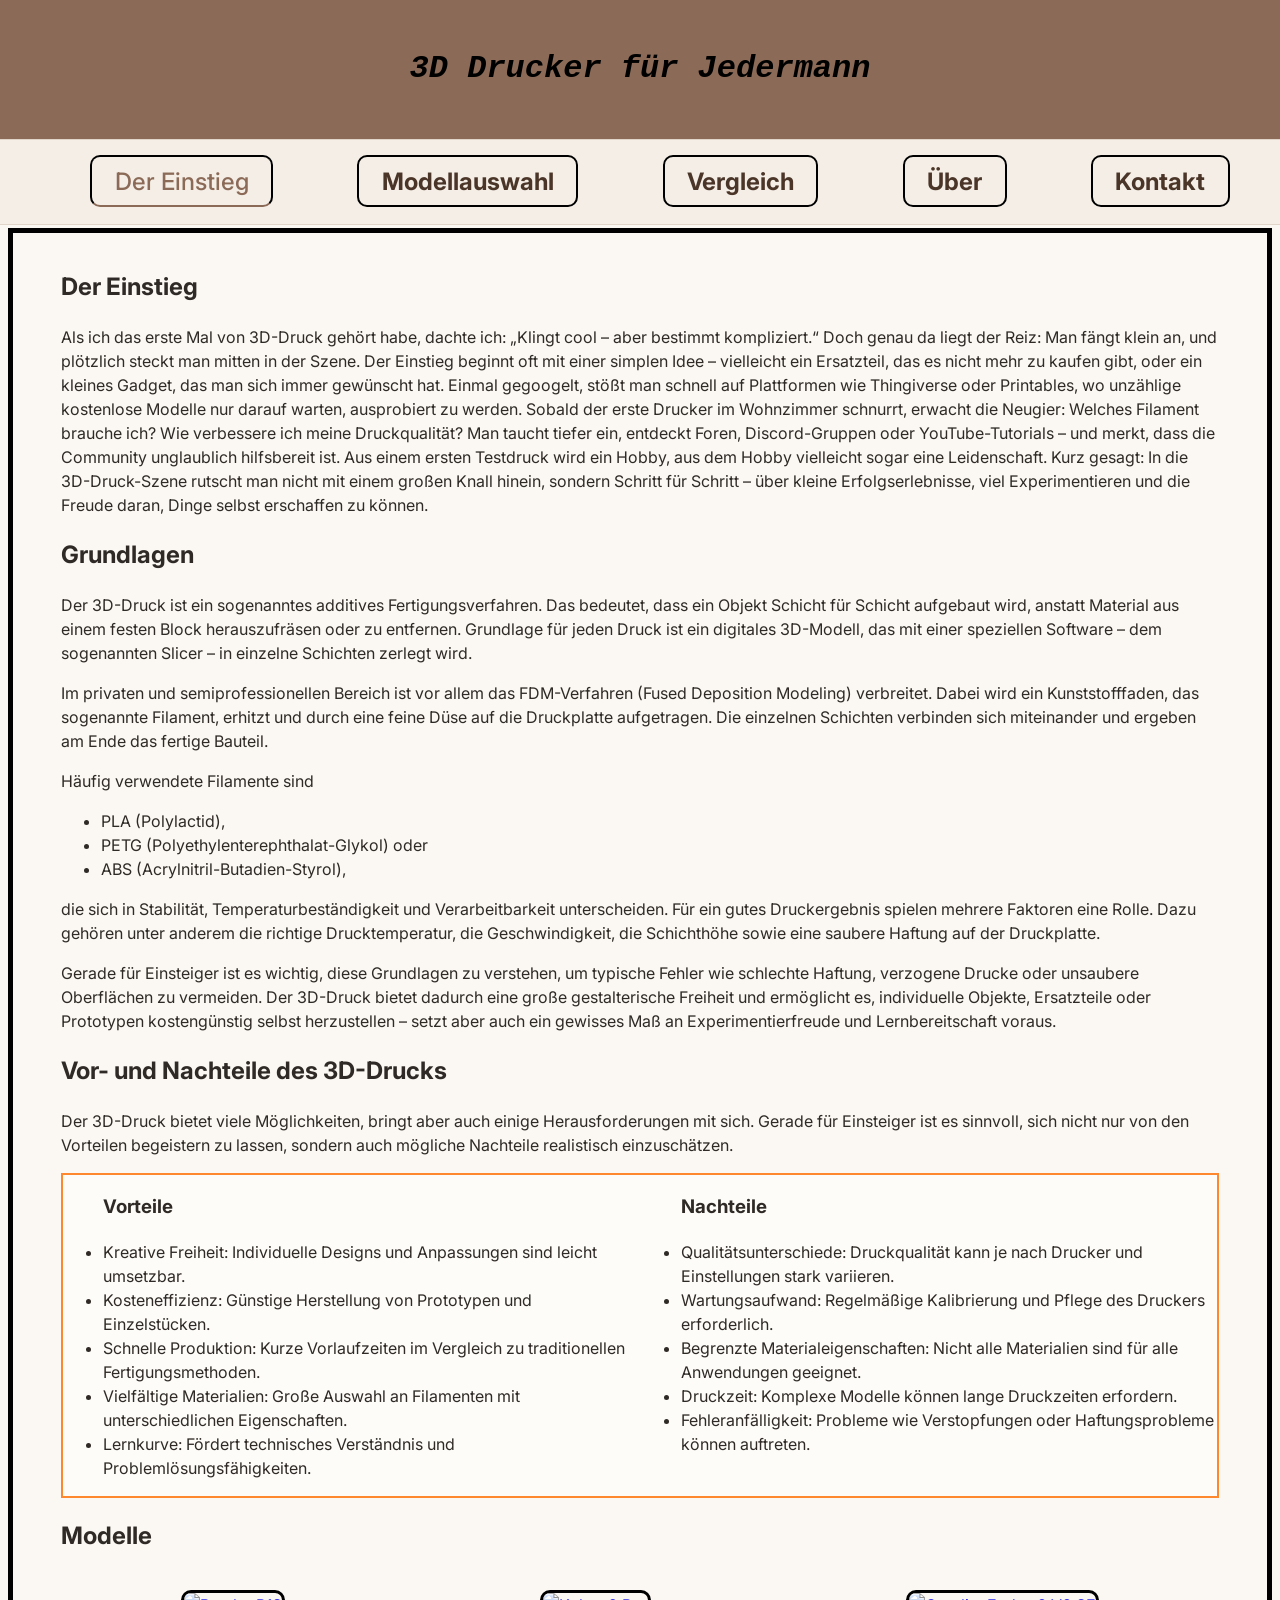
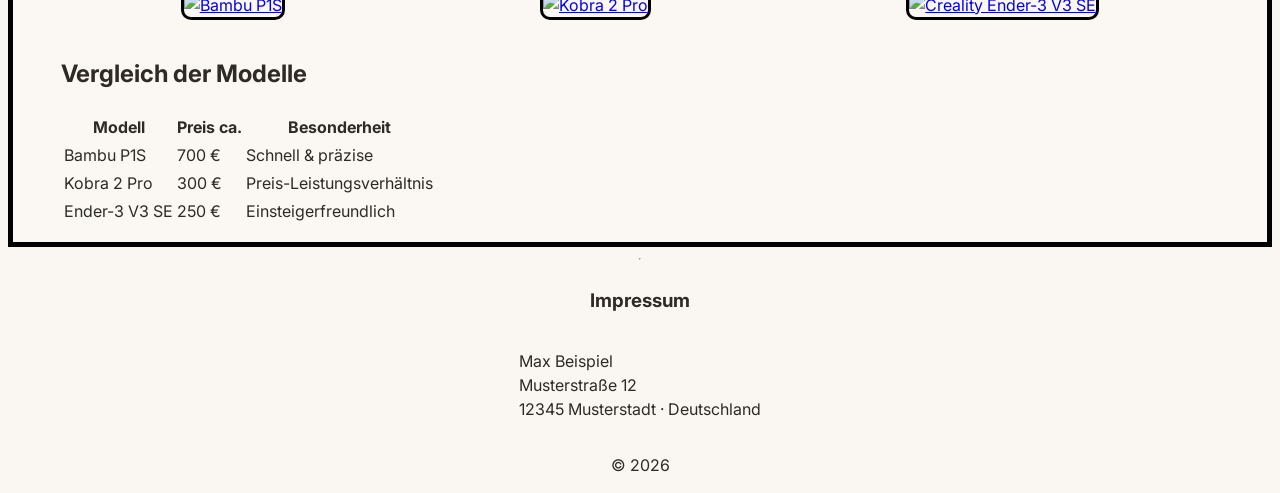
==== Neufeld Website/index.html @ c181df42 "19.03. Aufgaben" ====
<!DOCTYPE html>
<html lang="de">
<head>
    <meta charset="UTF-8">
    <meta name="viewport" content="width=device-width, initial-scale=1.0">
    <link rel="stylesheet"
          href="css/style.css">
    <link rel="preconnect" href="https://fonts.googleapis.com">
    <link rel="preconnect" href="https://fonts.gstatic.com" crossorigin>
    <link href="https://fonts.googleapis.com/css2?family=Inter:wght@400;600;700&display=swap" rel="stylesheet">
    <title>Tab TITLE</title>
</head>
<body>
    <header>
        <h1>3D Drucker für Jedermann</h1>
    </header>
    <nav class="navbar">
        <ul>    
            <li><a href="index.html#intro" class="active">Der Einstieg</a></li>
            <li><a href="index.html#model">Modellauswahl</a></li>
            <li><a href="index.html#compare">Vergleich</a></li>
            <li><a href="About.html">Über</a></li>
            <li><a href="index.html#contact">Kontakt</a></li>
        </ul>
    </nav>
    <main>
        <section id="intro">
            <h2>Der Einstieg</h2>
            <p>
                Als ich das erste Mal von 3D-Druck gehört habe, dachte ich:
                „Klingt cool – aber bestimmt kompliziert.“ Doch genau da liegt 
                der Reiz: Man fängt klein an, und plötzlich steckt man mitten 
                in der Szene. Der Einstieg beginnt oft mit einer simplen Idee – 
                vielleicht ein Ersatzteil, das es nicht mehr zu kaufen gibt, oder 
                ein kleines Gadget, das man sich immer gewünscht hat. Einmal 
                gegoogelt, stößt man schnell auf Plattformen wie Thingiverse oder 
                Printables, wo unzählige kostenlose Modelle nur darauf warten, 
                ausprobiert zu werden.
               Sobald der erste Drucker im Wohnzimmer schnurrt, erwacht die Neugier: Welches Filament brauche ich? Wie verbessere ich meine Druckqualität? Man taucht tiefer ein, entdeckt Foren, Discord-Gruppen oder YouTube-Tutorials – und merkt, dass die Community unglaublich hilfsbereit ist. Aus einem ersten Testdruck wird ein Hobby, aus dem Hobby vielleicht sogar eine Leidenschaft.
               Kurz gesagt: In die 3D-Druck-Szene rutscht man nicht mit einem großen Knall hinein, sondern Schritt für Schritt – über kleine Erfolgserlebnisse, viel Experimentieren und die Freude daran, Dinge selbst erschaffen zu können.
            </p>
        </section>
        <section id="basics">
            <h2>Grundlagen</h2>
            <p>
                Der 3D-Druck ist ein sogenanntes additives Fertigungsverfahren. Das bedeutet, dass ein Objekt Schicht für Schicht aufgebaut wird, anstatt Material aus einem festen Block herauszufräsen oder zu entfernen. Grundlage für jeden Druck ist ein digitales 3D-Modell, das mit einer speziellen Software – dem sogenannten Slicer – in einzelne Schichten zerlegt wird.
            </p>
            <p> 
                Im privaten und semiprofessionellen Bereich ist vor allem das FDM-Verfahren (Fused Deposition Modeling) verbreitet. Dabei wird ein Kunststofffaden, das sogenannte Filament, erhitzt und durch eine feine Düse auf die Druckplatte aufgetragen. 
                Die einzelnen Schichten verbinden sich miteinander und ergeben am Ende das fertige Bauteil. 
            </p>
            <p>    
                Häufig verwendete Filamente sind </p>
                <ul>
                    <li>PLA (Polylactid),</li>
                    <li>PETG (Polyethylenterephthalat-Glykol) oder</li>
                    <li>ABS (Acrylnitril-Butadien-Styrol),</li>
                </ul>
            
                die sich in Stabilität, Temperaturbeständigkeit und Verarbeitbarkeit unterscheiden.
                Für ein gutes Druckergebnis spielen mehrere Faktoren eine Rolle. Dazu gehören unter anderem 
                die richtige Drucktemperatur, die Geschwindigkeit, die Schichthöhe sowie eine saubere Haftung auf der Druckplatte.
            <p>
                Gerade für Einsteiger ist es wichtig, diese Grundlagen zu verstehen, 
                um typische Fehler wie schlechte Haftung, verzogene Drucke oder unsaubere Oberflächen zu vermeiden.
                Der 3D-Druck bietet dadurch eine große gestalterische Freiheit und ermöglicht es, individuelle Objekte, 
                Ersatzteile oder Prototypen kostengünstig selbst herzustellen – setzt aber auch ein gewisses Maß an 
                Experimentierfreude und Lernbereitschaft voraus.
            </p>
        </section>
        <section id="pros-cons">
            <h2>Vor- und Nachteile des 3D-Drucks</h2>
            <p>
                Der 3D-Druck bietet viele Möglichkeiten, bringt aber auch einige Herausforderungen mit sich. 
                Gerade für Einsteiger ist es sinnvoll, sich nicht nur von den Vorteilen begeistern zu lassen, 
                sondern auch mögliche Nachteile realistisch einzuschätzen.
            </p>
            <div id="pros-cons-wrapper">
                <div id="pros">
                    <h3>Vorteile</h3>
                    <ul>
                        <li>Kreative Freiheit: Individuelle Designs und Anpassungen sind leicht umsetzbar.</li>
                        <li>Kosteneffizienz: Günstige Herstellung von Prototypen und Einzelstücken.</li>
                        <li>Schnelle Produktion: Kurze Vorlaufzeiten im Vergleich zu traditionellen Fertigungsmethoden.</li>
                        <li>Vielfältige Materialien: Große Auswahl an Filamenten mit unterschiedlichen Eigenschaften.</li>
                        <li>Lernkurve: Fördert technisches Verständnis und Problemlösungsfähigkeiten.</li>
                    </ul>
                </div>
                <div id="cons">
                    <h3>Nachteile</h3>
                    <ul>
                        <li>Qualitätsunterschiede: Druckqualität kann je nach Drucker und Einstellungen stark variieren.</li>
                        <li>Wartungsaufwand: Regelmäßige Kalibrierung und Pflege des Druckers erforderlich.</li>
                        <li>Begrenzte Materialeigenschaften: Nicht alle Materialien sind für alle Anwendungen geeignet.</li>
                        <li>Druckzeit: Komplexe Modelle können lange Druckzeiten erfordern.</li>
                        <li>Fehleranfälligkeit: Probleme wie Verstopfungen oder Haftungsprobleme können auftreten.</li>
                    </ul>
                </div>
            </div>
        </section>
        <section id="model" >
            <h2>Modelle</h2>
            <div class="printer-images">
                <a href="https://eu.store.bambulab.com/de/products/p1s">
                    <img
                    src="https://store.bblcdn.eu/s8/default/debe7f076adf4c2db9691dfcfc124651/P1.jpg__op__resize,m_lfit,w_1920__op__format,f_auto__op__quality,q_80"
                    alt="Bambu P1S"
                    width="300">
                </a>
                <a href="https://www.3djake.at/anycubic/kobra-2-pro">
                    <img
                    src="https://3d.nice-cdn.com/upload/image/product/large/default/anycubic-kobra-2-pro-1-st-626114-de.jpg"
                    alt="Kobra 2 Pro"
                    width="250">
                </a>
                <a href="https://store.creality.com/de/products/ender-3-v3-se-3d-drucker">
                    <img
                    src="https://cdn.shopify.com/s/files/1/0684/9940/7038/files/Ender-3_V3_SE.png?v=1736937005"
                    alt="Creality Ender-3 V3 SE"
                    width="300">
                </a>
            </div>
        </section>
        <section id="compare">
            <h2>Vergleich der Modelle</h2>
            <div class="table-wrapper">
            <table>
                <tr>
                    <th>Modell</th>
                    <th>Preis ca.</th>
                    <th>Besonderheit</th>
                </tr>
                <tr>
                    <td>Bambu P1S</td>
                    <td>700 €</td>
                    <td>Schnell & präzise</td>
                </tr>

                <tr>
                    <td>Kobra 2 Pro</td>
                    <td>300 €</td>
                    <td>Preis-Leistungsverhältnis</td>
                </tr>

                <tr>
                    <td>Ender-3 V3 SE</td>
                    <td>250 €</td>
                    <td>Einsteigerfreundlich</td>
                </tr>
            </table>
            </div>
        </section>
    </main>

    <footer>
        <hr>
        <h3 id="contact">Impressum</h3>
        <p>Max Beispiel<br>
        Musterstraße 12<br>
        12345 Musterstadt · Deutschland</p>
        <p class="copyr">© 2026</p>
    </footer>
</body>

</html>
---- Neufeld Website/css/style.css ----
*,
*::before,
*::after {
  box-sizing: border-box;
}

.printer-images {
    display: flex;
    flex-direction: row;
    gap: 1rem;
    flex-wrap: wrap;
    justify-content: space-around;
}

.printer-images img {
    max-width: 250px;
    height: auto;
    border: 3px solid black;
    border-radius: 10px;
    width: 100%;
}

a:focus {
    outline: 2px solid black;
}

nav {
    position: sticky;
    background-color:#F4EEE6;
    border-top: 0.0625rem solid #E0D5C8;
    border-bottom: 0.0625rem solid #E0D5C8;
    padding: 0.5rem;
    
    
}

nav a {
    color: #4A3528;
    font-weight: bold;
    font-size: 1.5rem;
    border: 2px solid black;
    padding: 0.6rem 1.4rem;
    text-decoration: none;
    background-color: transparent;
    border-radius: 10px;
}

nav a.active {
  color: #8B6A57;
  font-weight: 500;
  border-bottom: 2px solid #8B6A57;
}


nav a:hover {
    background-color: #E9E0D4;
    cursor: pointer;
    border-radius: 0.375rem;
}

nav ul {
    list-style: none;
}

nav>ul {
    display: flex;
    justify-content: space-around;
}



header {
    background-color: #8B6A57;  /* Hintergrundfarbe des Headers: ein kräftiges Rot */
    padding: 1.5rem;              /* Innenabstand: 1 Zentimeter auf allen Seiten (oben, unten, links, rechts) */
}

h1 {
    color: black; /* Überschrift bekommt die Farbe Schwarz */
    overflow-wrap: break-word; /* Lange Wörter werden umgebrochen, um Überlauf zu vermeiden */  
    word-break: break-word;    /* Lange Wörter werden umgebrochen, um Überlauf zu vermeiden */  
}

header>h1 {
    text-align: center;
    font-family: 'Courier New', Courier, monospace;
    font-style: italic; 
}

img {
    display: inline; /* Bilder werden als Block-Elemente dargestellt */
    gap: 15rem;
    max-width: 100%;
    height: auto;
    margin: 1rem auto; /* Zentriert das Bild horizontal und fügt oben und unten einen Abstand von 1rem hinzu */
    border: 5px solid black;
    border-radius: 20px;
}

body {
    background-color: #FAF7F2;       /* Hintergrundfarbe der gesamten Seite */
    color: #2F2A26;                  /* Standardtextfarbe (dunkles Grau, angenehmer als Schwarz) */
    line-height: 1.5;                /* Zeilenabstand – sorgt für mehr Abstand zwischen Textzeilen */
    margin: 0;                    /* entfernt den Standardaußenabstand des Browsers */
    padding: 0;   
    font-family: 'Inter', sans-serif;             /* Schriftart für den gesamten Text */
}

main {
    background-color: #FBF8F3;
    border: 5px solid black;
    padding: 1rem 3rem;
    margin: 0.2rem 0.5rem;
    ;
        
}

footer {
    display: flex;
    flex-direction: column;
    align-items: center;
}

#main-style1 {
    background-color: #fff1da;
    border: 5px solid black;
    padding: 20px;
    margin: auto;
}

#pros h3, #cons h3 {
	padding-left: 2.5rem;
}

#pros-cons-wrapper {
	display: flex;
	border: 2px solid rgba(255, 111, 0, 0.816);
    background-color:rgba(255, 255, 255, 0.49);
}

.table-wrapper { /* klassifizierte Tabelle passt sich automatisch an */
    overflow-x: auto;
    max-width: 100%;

}

td {
    overflow-wrap: break-word;

}

#copyr {
    text-align: start;
    font-size: 0.8rem;
    color: gray;
}


@media (max-width: 768px) {
    
    h1 {
    font-size: 1.5rem; /* Schriftgröße der Überschrift wird auf 1.5rem (ca. 24px) reduziert */
    }

    header {
        padding-left: 1rem;
        padding-right: 1rem;
    }
    

    nav>ul {
        flex-direction: column;
        align-items: stretch;
        padding: 0.5rem;

    }

    nav>ul>li {
        margin: 0px 0px 0.5rem 0px;
    }

    nav>ul>li>a {
        display: block;
        text-align: center;
    }

    main {
        margin-left: 0;
        margin-right: 0;
    }

    img {
        margin-left: auto;
        margin-right: auto;
    }

    #pros-cons-wrapper {
        flex-direction: column;
    }

}
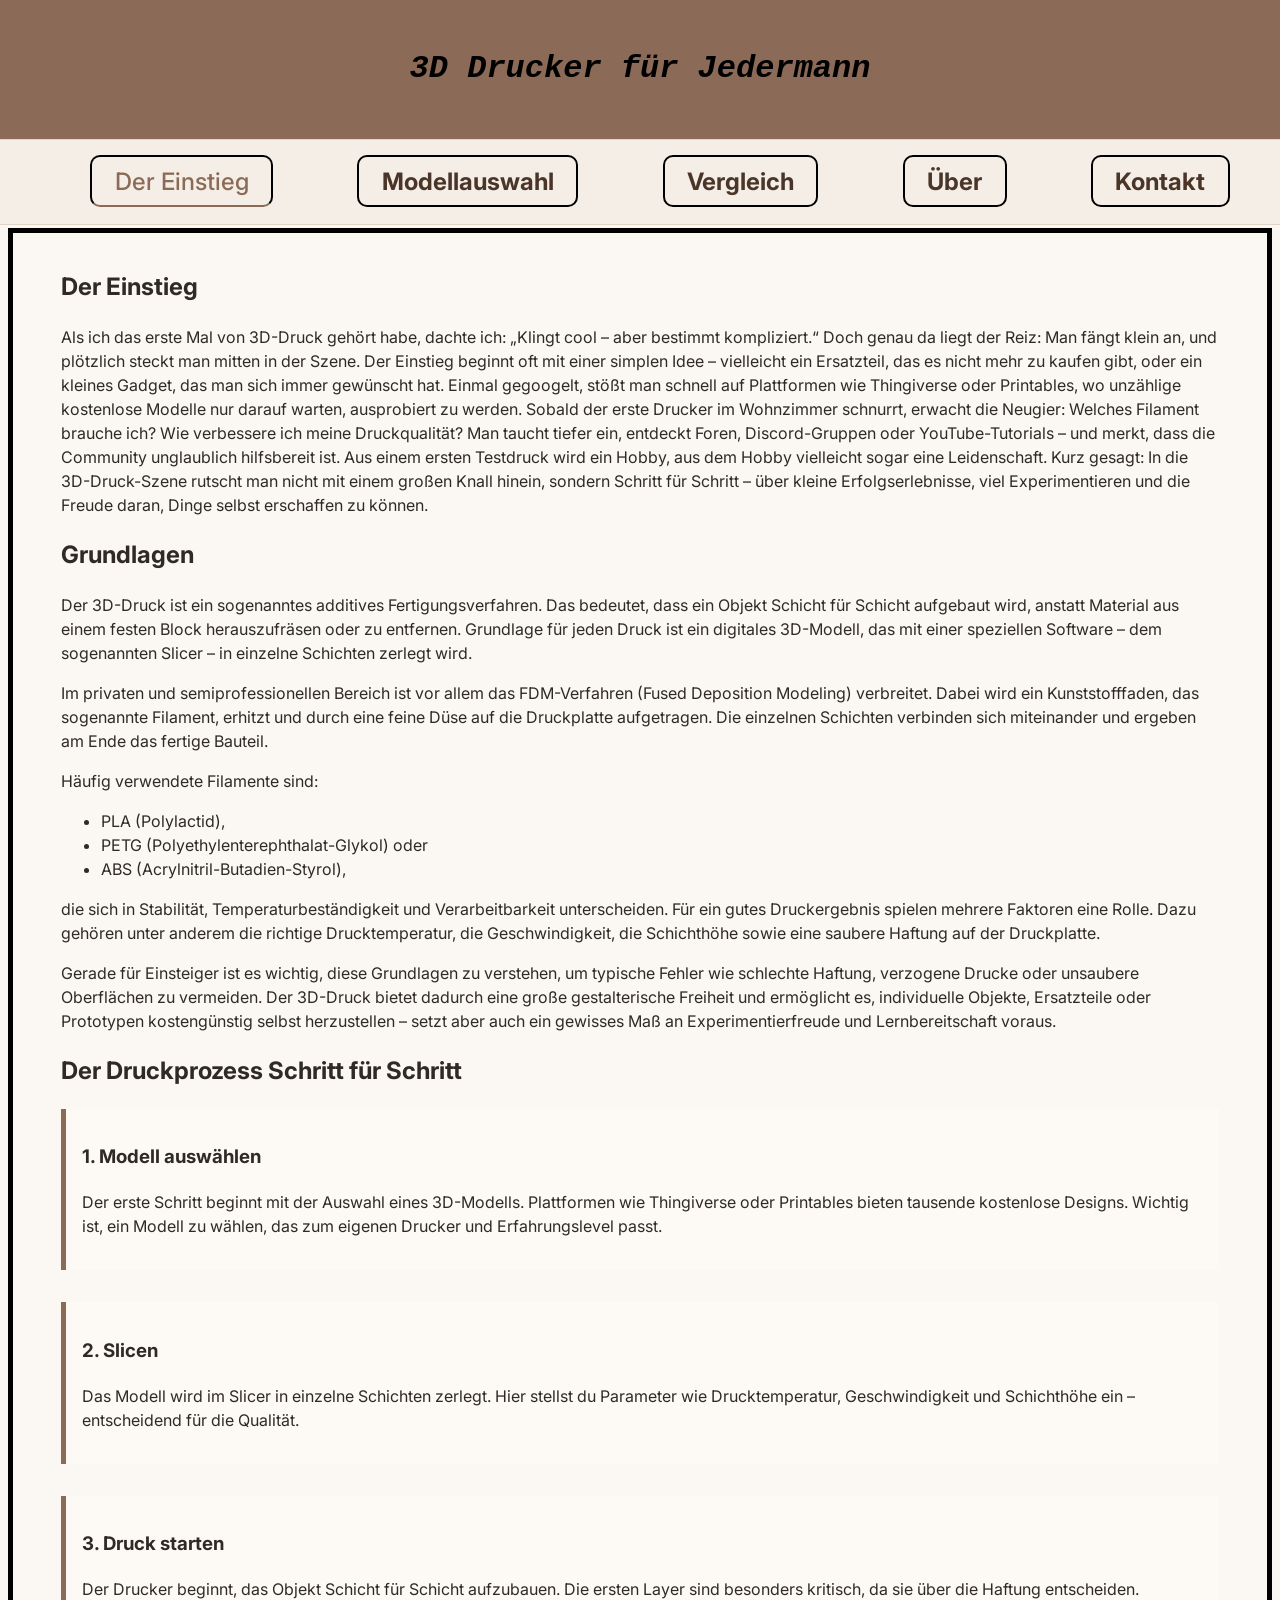
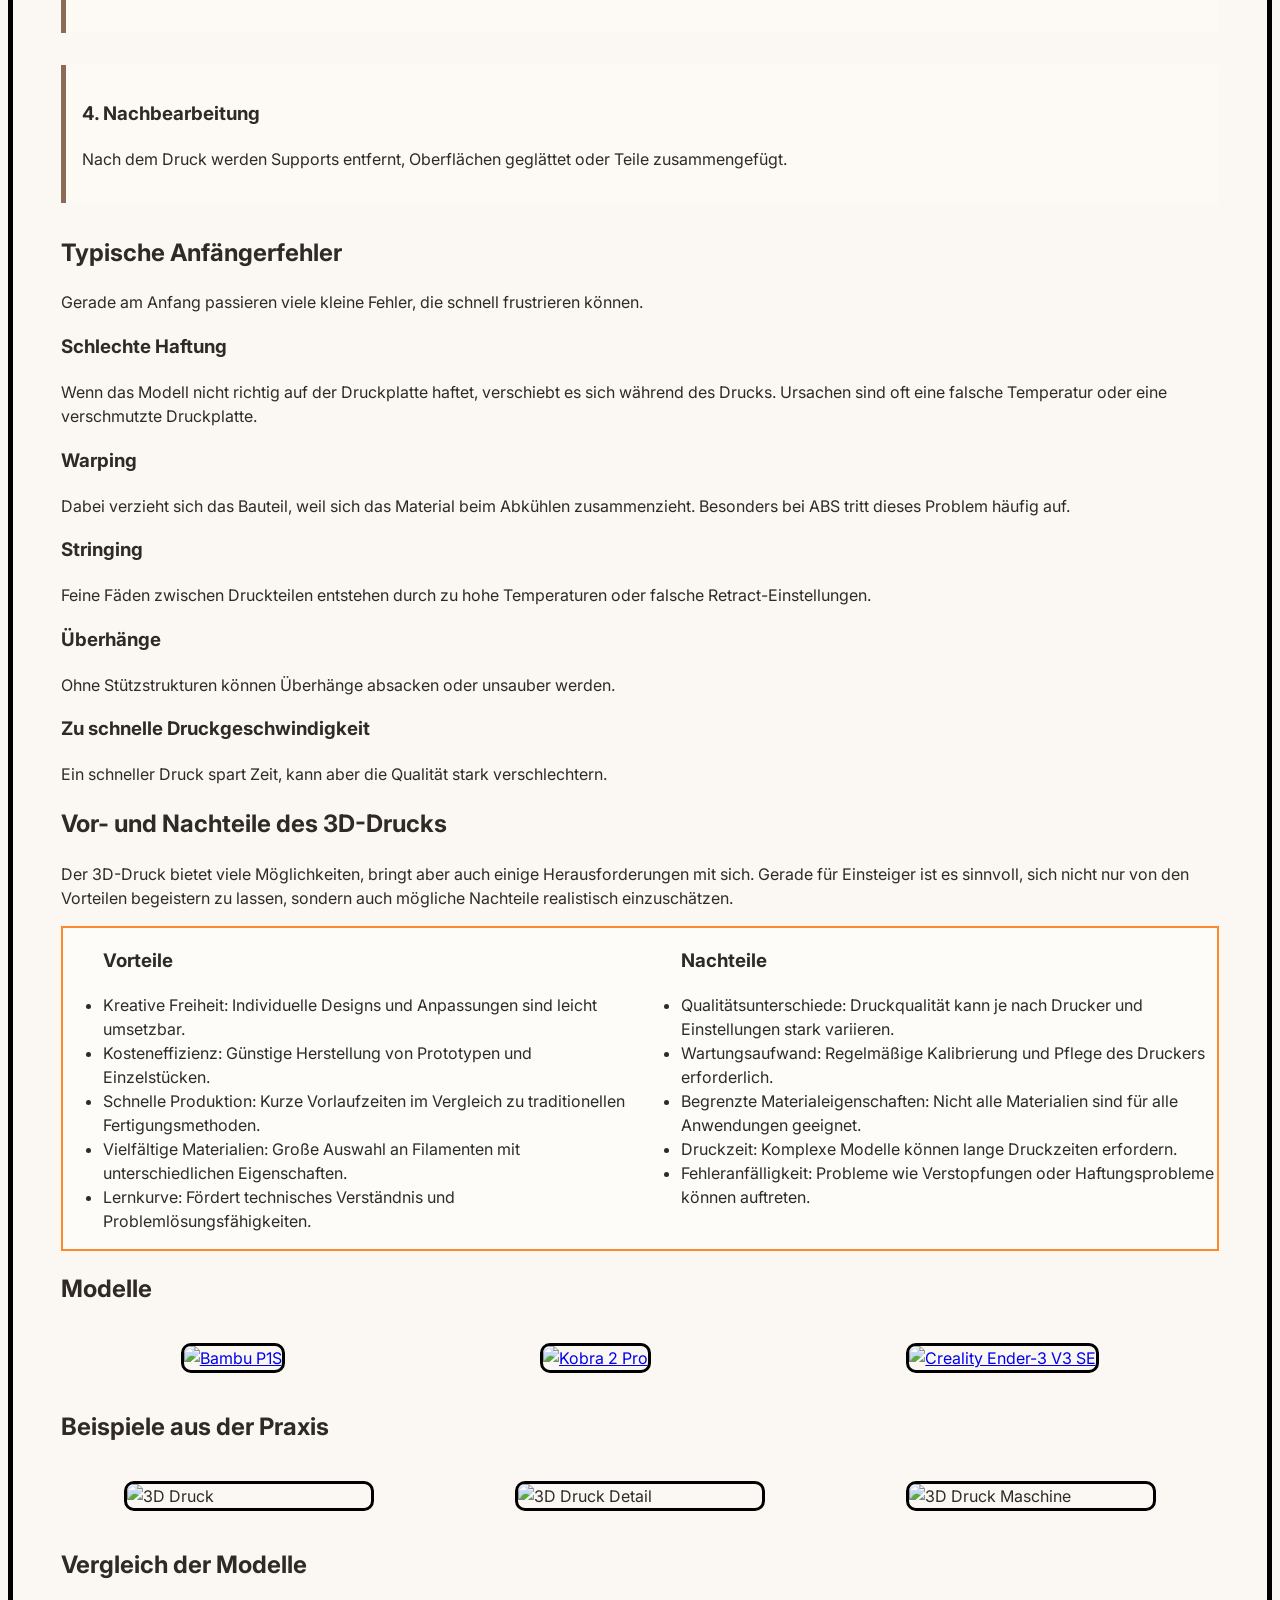
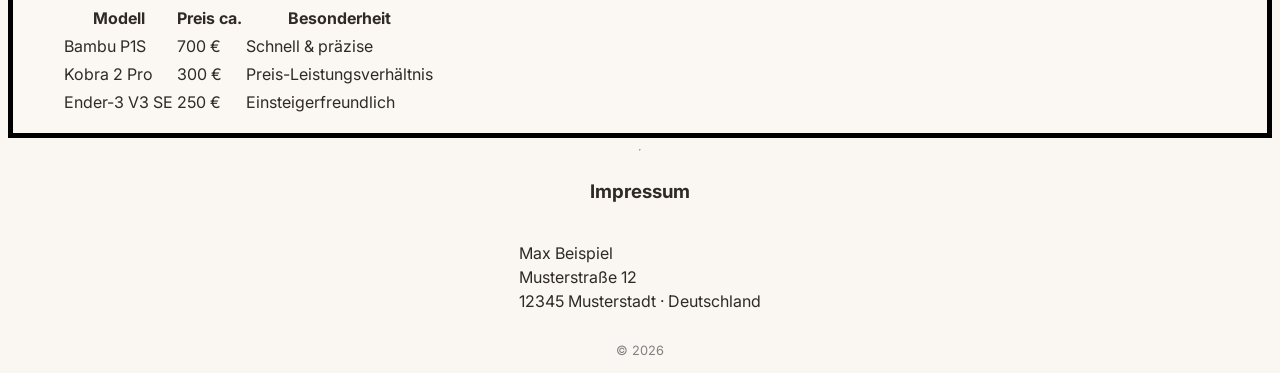
==== commit 8684d00e: "feat: Website erweitert und Scroll-Animation implementiert * neue Inhalte ergänzt (Druckprozess, Anf" ====
--- a/Neufeld Website/index.html
+++ b/Neufeld Website/index.html
@@ -19,7 +19,7 @@
             <li><a href="index.html#intro" class="active">Der Einstieg</a></li>
             <li><a href="index.html#model">Modellauswahl</a></li>
             <li><a href="index.html#compare">Vergleich</a></li>
-            <li><a href="About.html">Über</a></li>
+            <li><a href="about.html">Über</a></li>
             <li><a href="index.html#contact">Kontakt</a></li>
         </ul>
     </nav>
@@ -49,23 +49,89 @@
                 Im privaten und semiprofessionellen Bereich ist vor allem das FDM-Verfahren (Fused Deposition Modeling) verbreitet. Dabei wird ein Kunststofffaden, das sogenannte Filament, erhitzt und durch eine feine Düse auf die Druckplatte aufgetragen. 
                 Die einzelnen Schichten verbinden sich miteinander und ergeben am Ende das fertige Bauteil. 
             </p>
-            <p>    
-                Häufig verwendete Filamente sind </p>
+            <p>Häufig verwendete Filamente sind:</p>
                 <ul>
                     <li>PLA (Polylactid),</li>
                     <li>PETG (Polyethylenterephthalat-Glykol) oder</li>
                     <li>ABS (Acrylnitril-Butadien-Styrol),</li>
                 </ul>
-            
+            <p>
                 die sich in Stabilität, Temperaturbeständigkeit und Verarbeitbarkeit unterscheiden.
                 Für ein gutes Druckergebnis spielen mehrere Faktoren eine Rolle. Dazu gehören unter anderem 
                 die richtige Drucktemperatur, die Geschwindigkeit, die Schichthöhe sowie eine saubere Haftung auf der Druckplatte.
+            </p>
             <p>
                 Gerade für Einsteiger ist es wichtig, diese Grundlagen zu verstehen, 
                 um typische Fehler wie schlechte Haftung, verzogene Drucke oder unsaubere Oberflächen zu vermeiden.
                 Der 3D-Druck bietet dadurch eine große gestalterische Freiheit und ermöglicht es, individuelle Objekte, 
                 Ersatzteile oder Prototypen kostengünstig selbst herzustellen – setzt aber auch ein gewisses Maß an 
                 Experimentierfreude und Lernbereitschaft voraus.
+            </p>
+        </section>
+        <section id="process">
+            <h2>Der Druckprozess Schritt für Schritt</h2>
+
+            <div class="step">
+                <h3>1. Modell auswählen</h3>
+                <p>
+                    Der erste Schritt beginnt mit der Auswahl eines 3D-Modells. Plattformen wie Thingiverse oder Printables
+                    bieten tausende kostenlose Designs. Wichtig ist, ein Modell zu wählen, das zum eigenen Drucker und Erfahrungslevel passt.
+                </p>
+            </div>
+
+            <div class="step">
+                <h3>2. Slicen</h3>
+                <p>
+                    Das Modell wird im Slicer in einzelne Schichten zerlegt. Hier stellst du Parameter wie Drucktemperatur,
+                    Geschwindigkeit und Schichthöhe ein – entscheidend für die Qualität.
+                </p>
+            </div>
+
+            <div class="step">
+                <h3>3. Druck starten</h3>
+                <p>
+                    Der Drucker beginnt, das Objekt Schicht für Schicht aufzubauen. Die ersten Layer sind besonders kritisch,
+                    da sie über die Haftung entscheiden.
+                </p>
+            </div>
+
+            <div class="step">
+                <h3>4. Nachbearbeitung</h3>
+                <p>
+                    Nach dem Druck werden Supports entfernt, Oberflächen geglättet oder Teile zusammengefügt.
+                </p>
+            </div>
+        </section>
+        <section id="mistakes">
+            <h2>Typische Anfängerfehler</h2>
+
+            <p>Gerade am Anfang passieren viele kleine Fehler, die schnell frustrieren können.</p>
+
+            <h3>Schlechte Haftung</h3>
+            <p>
+                Wenn das Modell nicht richtig auf der Druckplatte haftet, verschiebt es sich während des Drucks.
+                Ursachen sind oft eine falsche Temperatur oder eine verschmutzte Druckplatte.
+            </p>
+
+            <h3>Warping</h3>
+            <p>
+                Dabei verzieht sich das Bauteil, weil sich das Material beim Abkühlen zusammenzieht.
+                Besonders bei ABS tritt dieses Problem häufig auf.
+            </p>
+
+            <h3>Stringing</h3>
+            <p>
+                Feine Fäden zwischen Druckteilen entstehen durch zu hohe Temperaturen oder falsche Retract-Einstellungen.
+            </p>
+
+            <h3>Überhänge</h3>
+            <p>
+                Ohne Stützstrukturen können Überhänge absacken oder unsauber werden.
+            </p>
+
+            <h3>Zu schnelle Druckgeschwindigkeit</h3>
+            <p>
+                Ein schneller Druck spart Zeit, kann aber die Qualität stark verschlechtern.
             </p>
         </section>
         <section id="pros-cons">
@@ -121,6 +187,14 @@
                 </a>
             </div>
         </section>
+        <section id="gallery">
+            <h2>Beispiele aus der Praxis</h2>
+            <div class="printer-images">
+                <img src="https://www.cnc24.com/wp-content/uploads/2022/06/3D-printing_4@2x-1024x645.jpg" alt="3D Druck">
+                <img src="https://www.obico.io/assets/images/3d-benchy-z-seam-28824d66559b17b6721c9413f3a4818d.png" alt="3D Druck Detail">
+                <img src="https://www.vhs.at/files/images/block_image-with-caption/8347-desktop.jpg" alt="3D Druck Maschine">
+            </div>
+        </section>
         <section id="compare">
             <h2>Vergleich der Modelle</h2>
             <div class="table-wrapper">
@@ -160,6 +234,7 @@
         12345 Musterstadt · Deutschland</p>
         <p class="copyr">© 2026</p>
     </footer>
+    <script src="script.js"></script>
 </body>
 
 </html>
--- a/Neufeld Website/css/style.css
+++ b/Neufeld Website/css/style.css
@@ -2,6 +2,12 @@
 *::before,
 *::after {
   box-sizing: border-box;
+}
+
+.copyr {
+    text-align: start;
+    font-size: 0.8rem;
+    color: gray;
 }
 
 .printer-images {
@@ -18,6 +24,19 @@
     border: 3px solid black;
     border-radius: 10px;
     width: 100%;
+}
+
+.step {
+    margin-bottom: 2rem;
+    padding: 1rem;
+    border-left: 5px solid #8B6A57;
+    background-color: #fdfaf5;
+}
+
+.table-wrapper { /* klassifizierte Tabelle passt sich automatisch an */
+    overflow-x: auto;
+    max-width: 100%;
+
 }
 
 a:focus {
@@ -87,11 +106,10 @@
 }
 
 img {
-    display: inline; /* Bilder werden als Block-Elemente dargestellt */
-    gap: 15rem;
+    display: block;
+    margin: 1rem auto;
     max-width: 100%;
     height: auto;
-    margin: 1rem auto; /* Zentriert das Bild horizontal und fügt oben und unten einen Abstand von 1rem hinzu */
     border: 5px solid black;
     border-radius: 20px;
 }
@@ -110,8 +128,6 @@
     border: 5px solid black;
     padding: 1rem 3rem;
     margin: 0.2rem 0.5rem;
-    ;
-        
 }
 
 footer {
@@ -137,23 +153,21 @@
     background-color:rgba(255, 255, 255, 0.49);
 }
 
-.table-wrapper { /* klassifizierte Tabelle passt sich automatisch an */
-    overflow-x: auto;
-    max-width: 100%;
-
-}
-
 td {
     overflow-wrap: break-word;
 
 }
 
-#copyr {
-    text-align: start;
-    font-size: 0.8rem;
-    color: gray;
-}
-
+section {
+    opacity: 0;
+    transform: translateY(40px);
+    transition: all 0.6s ease;
+}
+
+section.visible {
+    opacity: 1;
+    transform: translateY(0);
+}
 
 @media (max-width: 768px) {
     
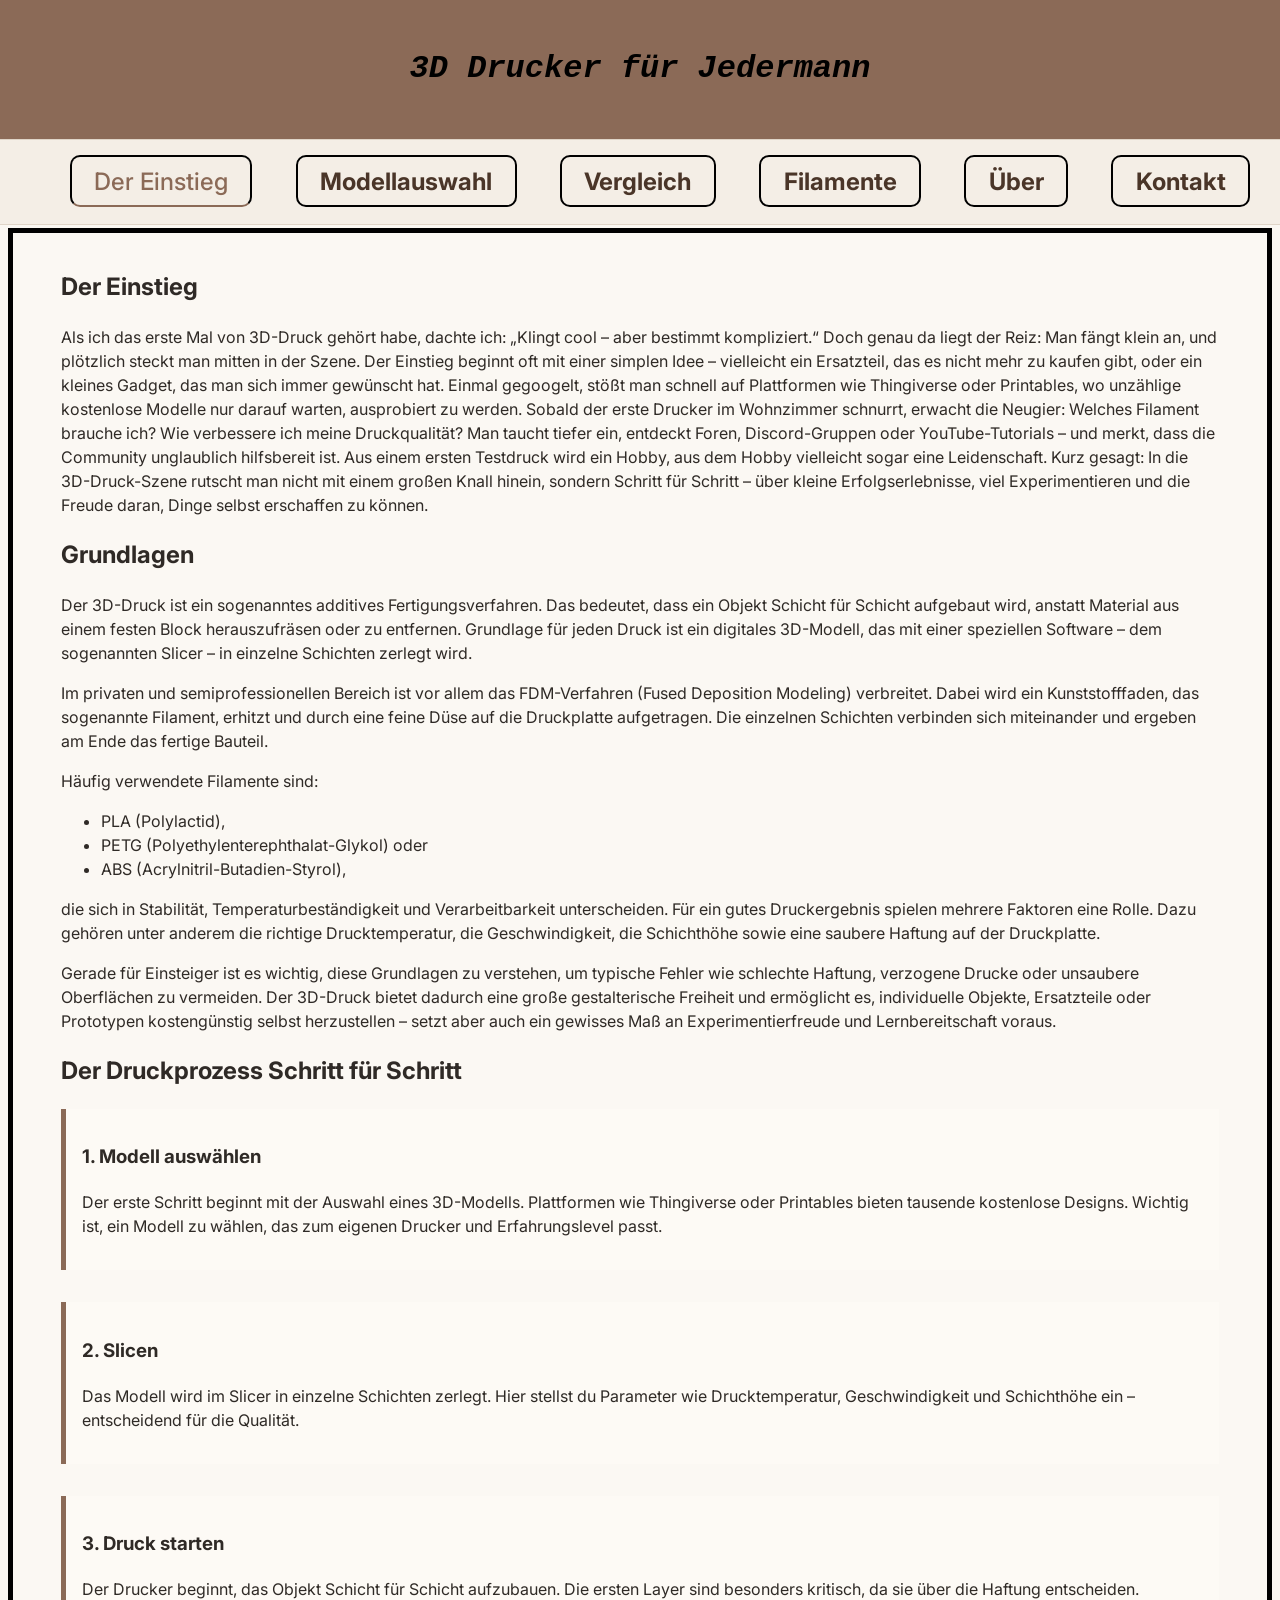
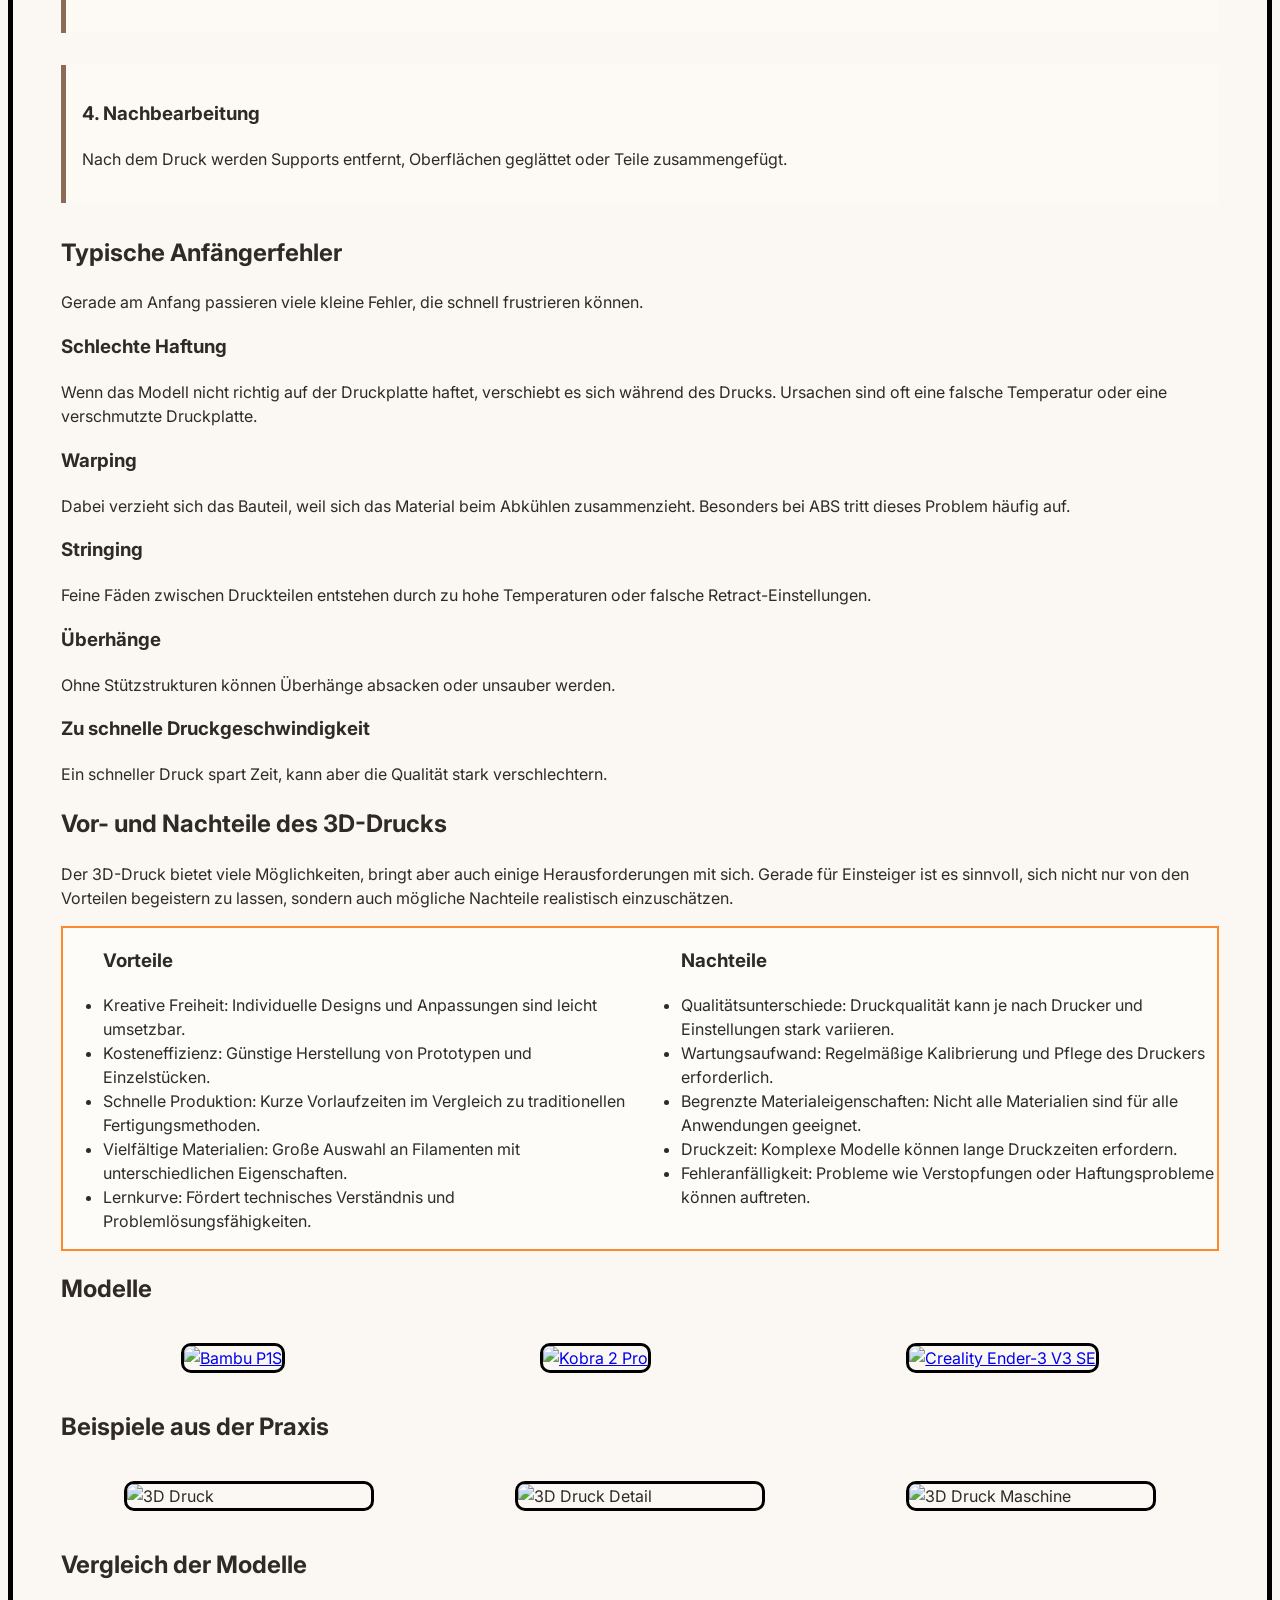
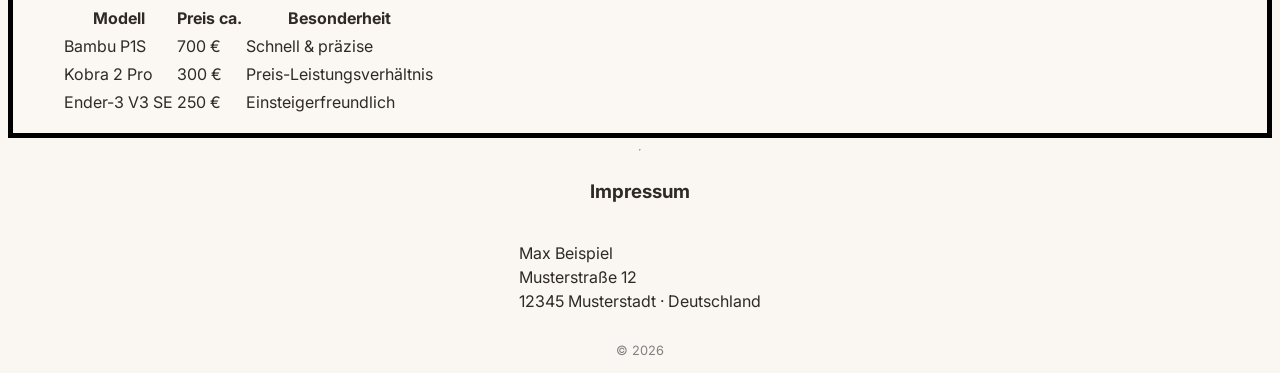
==== commit 2f7305f3: "added dynamic filament page and improved navigation * created new materials subpage * added interact" ====
--- a/Neufeld Website/index.html
+++ b/Neufeld Website/index.html
@@ -19,6 +19,7 @@
             <li><a href="index.html#intro" class="active">Der Einstieg</a></li>
             <li><a href="index.html#model">Modellauswahl</a></li>
             <li><a href="index.html#compare">Vergleich</a></li>
+            <li><a href="materials.html">Filamente</a></li>
             <li><a href="about.html">Über</a></li>
             <li><a href="index.html#contact">Kontakt</a></li>
         </ul>
--- a/Neufeld Website/css/style.css
+++ b/Neufeld Website/css/style.css
@@ -24,6 +24,13 @@
     border: 3px solid black;
     border-radius: 10px;
     width: 100%;
+}
+
+.material-card {
+    background-color: #fdfaf5;
+    border-left: 5px solid #8B6A57;
+    padding: 1rem;
+    margin-bottom: 1rem;
 }
 
 .step {
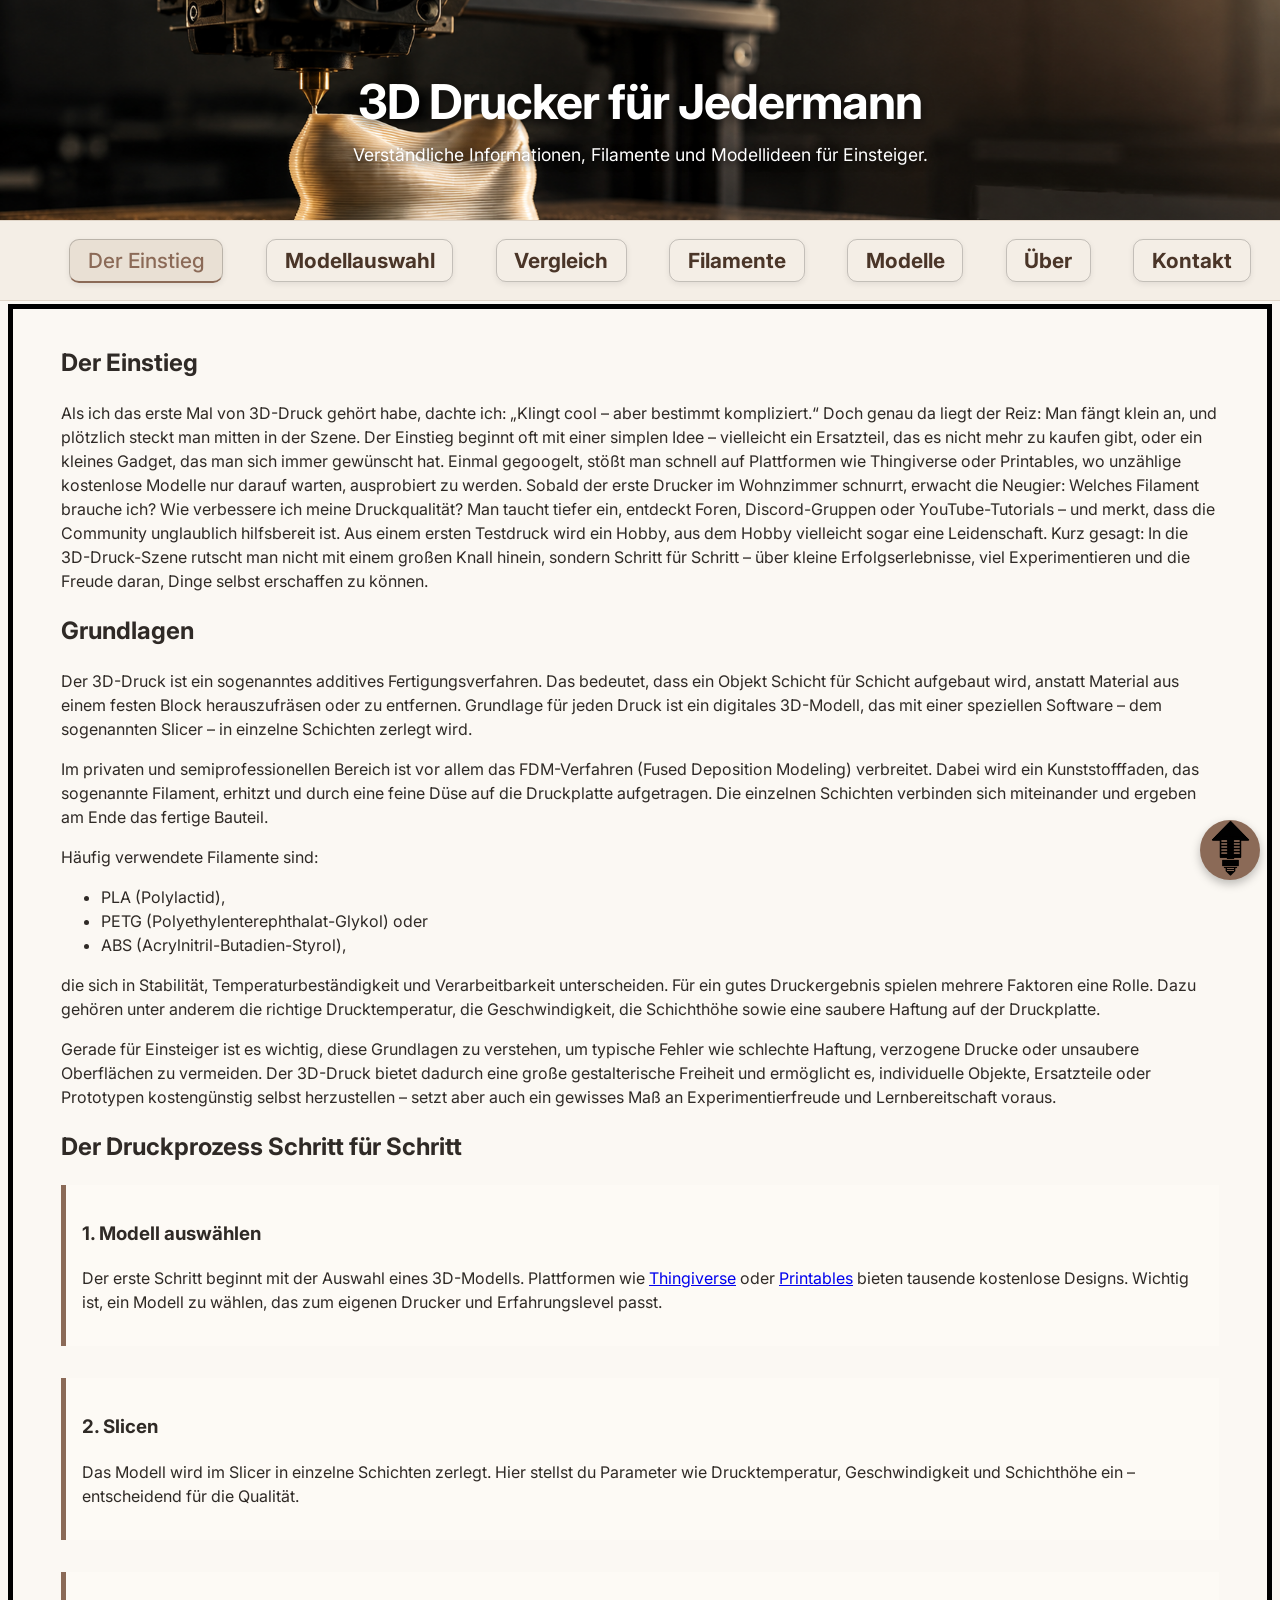
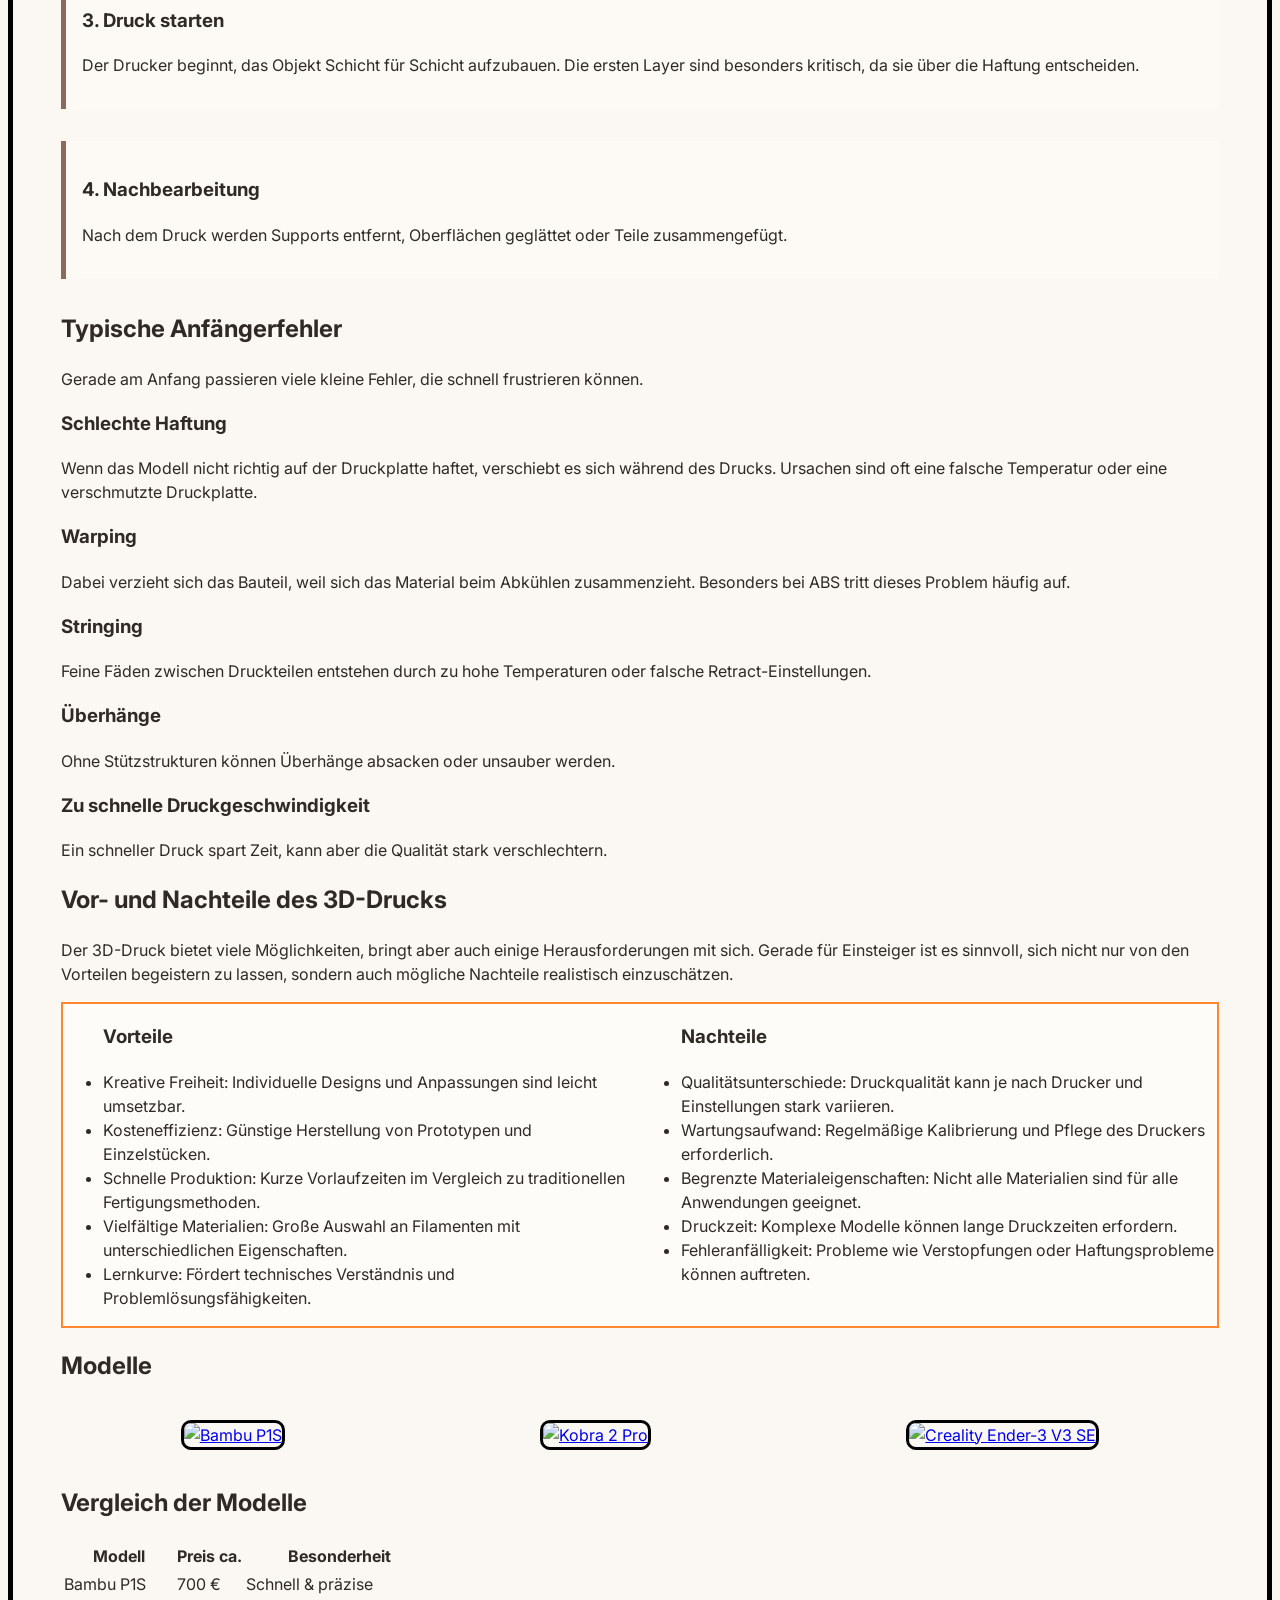
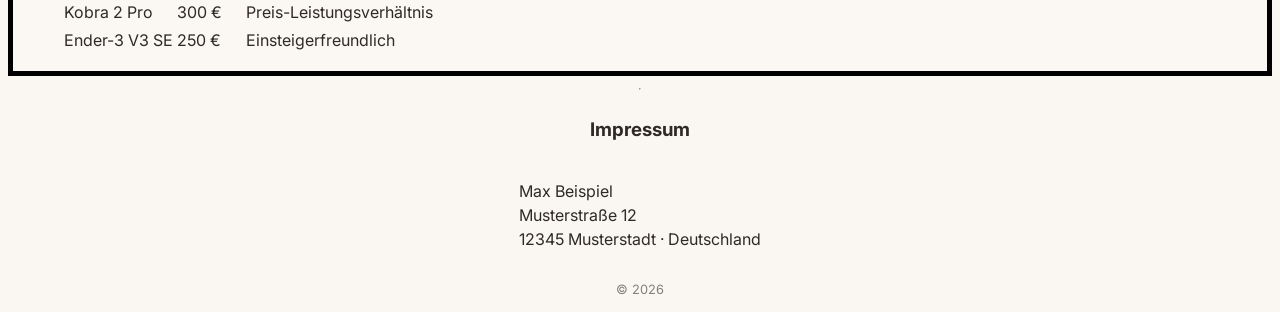
==== commit 5dfd57d4: "feat: improve website design and add dynamic content - added hero header with background image - add" ====
--- a/Neufeld Website/index.html
+++ b/Neufeld Website/index.html
@@ -3,23 +3,28 @@
 <head>
     <meta charset="UTF-8">
     <meta name="viewport" content="width=device-width, initial-scale=1.0">
+    <link rel="icon" href="icons/faviconsq.png">
     <link rel="stylesheet"
           href="css/style.css">
     <link rel="preconnect" href="https://fonts.googleapis.com">
     <link rel="preconnect" href="https://fonts.gstatic.com" crossorigin>
     <link href="https://fonts.googleapis.com/css2?family=Inter:wght@400;600;700&display=swap" rel="stylesheet">
-    <title>Tab TITLE</title>
+    <title>3D Drucker für Jedermann</title>
 </head>
 <body>
     <header>
         <h1>3D Drucker für Jedermann</h1>
-    </header>
+        <p class="header-subtitle">
+            Verständliche Informationen, Filamente und Modellideen für Einsteiger.
+        </p>
+    </header>       
     <nav class="navbar">
         <ul>    
             <li><a href="index.html#intro" class="active">Der Einstieg</a></li>
             <li><a href="index.html#model">Modellauswahl</a></li>
             <li><a href="index.html#compare">Vergleich</a></li>
             <li><a href="materials.html">Filamente</a></li>
+            <li><a href="models.html">Modelle</a></li>
             <li><a href="about.html">Über</a></li>
             <li><a href="index.html#contact">Kontakt</a></li>
         </ul>
@@ -75,7 +80,7 @@
             <div class="step">
                 <h3>1. Modell auswählen</h3>
                 <p>
-                    Der erste Schritt beginnt mit der Auswahl eines 3D-Modells. Plattformen wie Thingiverse oder Printables
+                    Der erste Schritt beginnt mit der Auswahl eines 3D-Modells. Plattformen wie <a href="https://www.thingiverse.com" target="_blank">Thingiverse</a> oder <a href="https://www.printables.com" target="_blank">Printables</a>
                     bieten tausende kostenlose Designs. Wichtig ist, ein Modell zu wählen, das zum eigenen Drucker und Erfahrungslevel passt.
                 </p>
             </div>
@@ -188,14 +193,6 @@
                 </a>
             </div>
         </section>
-        <section id="gallery">
-            <h2>Beispiele aus der Praxis</h2>
-            <div class="printer-images">
-                <img src="https://www.cnc24.com/wp-content/uploads/2022/06/3D-printing_4@2x-1024x645.jpg" alt="3D Druck">
-                <img src="https://www.obico.io/assets/images/3d-benchy-z-seam-28824d66559b17b6721c9413f3a4818d.png" alt="3D Druck Detail">
-                <img src="https://www.vhs.at/files/images/block_image-with-caption/8347-desktop.jpg" alt="3D Druck Maschine">
-            </div>
-        </section>
         <section id="compare">
             <h2>Vergleich der Modelle</h2>
             <div class="table-wrapper">
@@ -235,7 +232,11 @@
         12345 Musterstadt · Deutschland</p>
         <p class="copyr">© 2026</p>
     </footer>
+    <button id="scroll-top-btn">
+        <img src="icons/nozzle-up3.png" alt="Nach oben">
+    </button>
     <script src="script.js"></script>
+    <script src="scroll-top.js"></script>
 </body>
 
 </html>
--- a/Neufeld Website/css/style.css
+++ b/Neufeld Website/css/style.css
@@ -4,10 +4,28 @@
   box-sizing: border-box;
 }
 
+.about-content {
+    max-width: 1000px;
+    margin: 0 auto;
+}
+
 .copyr {
     text-align: start;
     font-size: 0.8rem;
     color: gray;
+}
+
+.header-subtitle {
+    color: white;
+
+    font-size: 1.1rem;
+    font-weight: 400;
+
+    text-align: center;
+
+    text-shadow: 0 2px 8px rgba(0,0,0,0.8);
+
+    margin-top: 0;
 }
 
 .printer-images {
@@ -31,6 +49,33 @@
     border-left: 5px solid #8B6A57;
     padding: 1rem;
     margin-bottom: 1rem;
+    width: 320px;
+    padding: 0.8rem;
+    margin-bottom: 0.8rem;
+    box-shadow: 0 4px 12px rgba(0,0,0,0.08);
+    border-radius: 10px;
+    transition: transform 0.2s ease;
+
+}
+
+.material-card h3 {
+    margin-top: 0;
+    margin-bottom: 0.5rem;
+}
+
+.material-card p {
+    margin: 0;
+}
+
+.material-card:hover {
+    transform: translateY(-4px);
+    box-shadow: 0 6px 15px rgba(0,0,0,0.15);
+}
+
+.model-image {
+    width: 100%;
+    height: 250px;
+    object-fit: cover;
 }
 
 .step {
@@ -63,18 +108,20 @@
 nav a {
     color: #4A3528;
     font-weight: bold;
-    font-size: 1.5rem;
-    border: 2px solid black;
-    padding: 0.6rem 1.4rem;
+    font-size: 1.3rem;
+    border: 1px solid rgba(0,0,0,0.2);
+    padding: 0.5rem 1.1rem;
     text-decoration: none;
     background-color: transparent;
     border-radius: 10px;
+    box-shadow: 0 2px 6px rgba(0,0,0,0.08);
 }
 
 nav a.active {
   color: #8B6A57;
   font-weight: 500;
   border-bottom: 2px solid #8B6A57;
+  background-color: #E9E0D4;
 }
 
 
@@ -96,21 +143,40 @@
 
 
 header {
-    background-color: #8B6A57;  /* Hintergrundfarbe des Headers: ein kräftiges Rot */
-    padding: 1.5rem;              /* Innenabstand: 1 Zentimeter auf allen Seiten (oben, unten, links, rechts) */
+    background-image: url("../icons/headernozzle.png");
+    background-size: cover;
+    background-position: left center;
+    background-repeat: no-repeat;
+
+    height: 220px;
+
+    display: flex;
+    flex-direction: column;
+
+    justify-content: center;
+    align-items: center;
+}
+
+header > h1 {
+    color: white;
+    text-align: center;
+
+    font-family: 'Inter', sans-serif;
+    font-size: 3rem;
+    font-weight: 700;
+    letter-spacing: -1px;
+
+    margin-bottom: 0.3rem;
+
+    text-shadow: 0 3px 12px rgba(0,0,0,0.7);
 }
 
 h1 {
-    color: black; /* Überschrift bekommt die Farbe Schwarz */
-    overflow-wrap: break-word; /* Lange Wörter werden umgebrochen, um Überlauf zu vermeiden */  
-    word-break: break-word;    /* Lange Wörter werden umgebrochen, um Überlauf zu vermeiden */  
-}
-
-header>h1 {
-    text-align: center;
-    font-family: 'Courier New', Courier, monospace;
-    font-style: italic; 
-}
+    color: black;
+    overflow-wrap: break-word; 
+    word-break: break-word;    
+}
+
 
 img {
     display: block;
@@ -122,12 +188,12 @@
 }
 
 body {
-    background-color: #FAF7F2;       /* Hintergrundfarbe der gesamten Seite */
-    color: #2F2A26;                  /* Standardtextfarbe (dunkles Grau, angenehmer als Schwarz) */
-    line-height: 1.5;                /* Zeilenabstand – sorgt für mehr Abstand zwischen Textzeilen */
-    margin: 0;                    /* entfernt den Standardaußenabstand des Browsers */
+    background-color: #FAF7F2;       
+    color: #2F2A26;                 
+    line-height: 1.5;               
+    margin: 0;                   
     padding: 0;   
-    font-family: 'Inter', sans-serif;             /* Schriftart für den gesamten Text */
+    font-family: 'Inter', sans-serif;           
 }
 
 main {
@@ -143,6 +209,28 @@
     align-items: center;
 }
 
+#load-pro-materials {
+    background-color: #8B6A57;
+    color: white;
+    border: none;
+    border-radius: 10px;
+    padding: 0.8rem 1.2rem;
+    font-size: 1rem;
+    font-weight: bold;
+    cursor: pointer;
+    box-shadow: 0 4px 10px rgba(0,0,0,0.2);
+    transition: all 0.2s ease;
+}
+
+#load-pro-materials:hover {
+    background-color: #755646;
+    transform: translateY(-2px);
+}
+
+#load-pro-materials:active {
+    transform: translateY(0);
+}
+
 #main-style1 {
     background-color: #fff1da;
     border: 5px solid black;
@@ -150,6 +238,37 @@
     margin: auto;
 }
 
+#materials-container,
+#pro-materials-container {
+    display: flex;
+    flex-direction: column;
+    align-items: center;
+}
+
+#materials-wrapper {
+    display: flex;
+    gap: 2rem;
+    align-items: center;
+}
+
+#models-container {
+    display: flex;
+    gap: 1rem;
+    flex-wrap: wrap;
+    justify-content: center;
+}
+
+#pro-materials-container {
+    opacity: 0;
+    transform: translateX(-50px);
+    transition: all 0.4s ease;
+}
+
+#pro-materials-container.show {
+    opacity: 1;
+    transform: translateX(0);
+}
+
 #pros h3, #cons h3 {
 	padding-left: 2.5rem;
 }
@@ -160,6 +279,60 @@
     background-color:rgba(255, 255, 255, 0.49);
 }
 
+#scroll-top-btn {
+    position: fixed;
+    bottom: 20px;
+    right: 20px;
+    width: 60px;
+    height: 60px;
+    font-size: 1.5rem;
+    cursor: pointer;
+    border-radius: 50%;
+    border: none;
+    background-color: #8B6A57;
+    color: white;
+    font-size: 1.8rem;
+    cursor: pointer;
+    box-shadow: 0 4px 10px rgba(0, 0, 0, 0.25);
+    padding: 0;
+    display: flex;
+    justify-content: center;
+    align-items: center;
+}
+
+#scroll-top-btn:hover {
+    transform: translateY(-3px);
+}
+
+#scroll-top-btn img {
+    max-width: 65px;
+    height: auto;
+    border: none;
+    border-radius: 0;
+    background: transparent;
+}
+
+#theme-select {
+    background-color: #8B6A57;
+    color: white;
+    border: none;
+    border-radius: 10px;
+    padding: 0.7rem 1rem;
+    font-size: 1rem;
+    font-weight: bold;
+    cursor: pointer;
+    box-shadow: 0 3px 8px rgba(0,0,0,0.15);
+    margin-bottom: 2rem;
+}
+
+#theme-select:hover {
+    background-color: #755646;
+}
+
+#theme-select:focus {
+    outline: 2px solid #2F2A26;
+}
+
 td {
     overflow-wrap: break-word;
 
@@ -178,9 +351,9 @@
 
 @media (max-width: 768px) {
     
-    h1 {
-    font-size: 1.5rem; /* Schriftgröße der Überschrift wird auf 1.5rem (ca. 24px) reduziert */
-    }
+    header > h1 {
+    font-size: 1.5rem;
+}
 
     header {
         padding-left: 1rem;
@@ -214,6 +387,16 @@
         margin-right: auto;
     }
 
+    .material-card {
+        width: 100%;
+        max-width: 320px;
+    }
+
+    #materials-wrapper {
+        flex-direction: column;
+        gap: 0;
+    }
+
     #pros-cons-wrapper {
         flex-direction: column;
     }
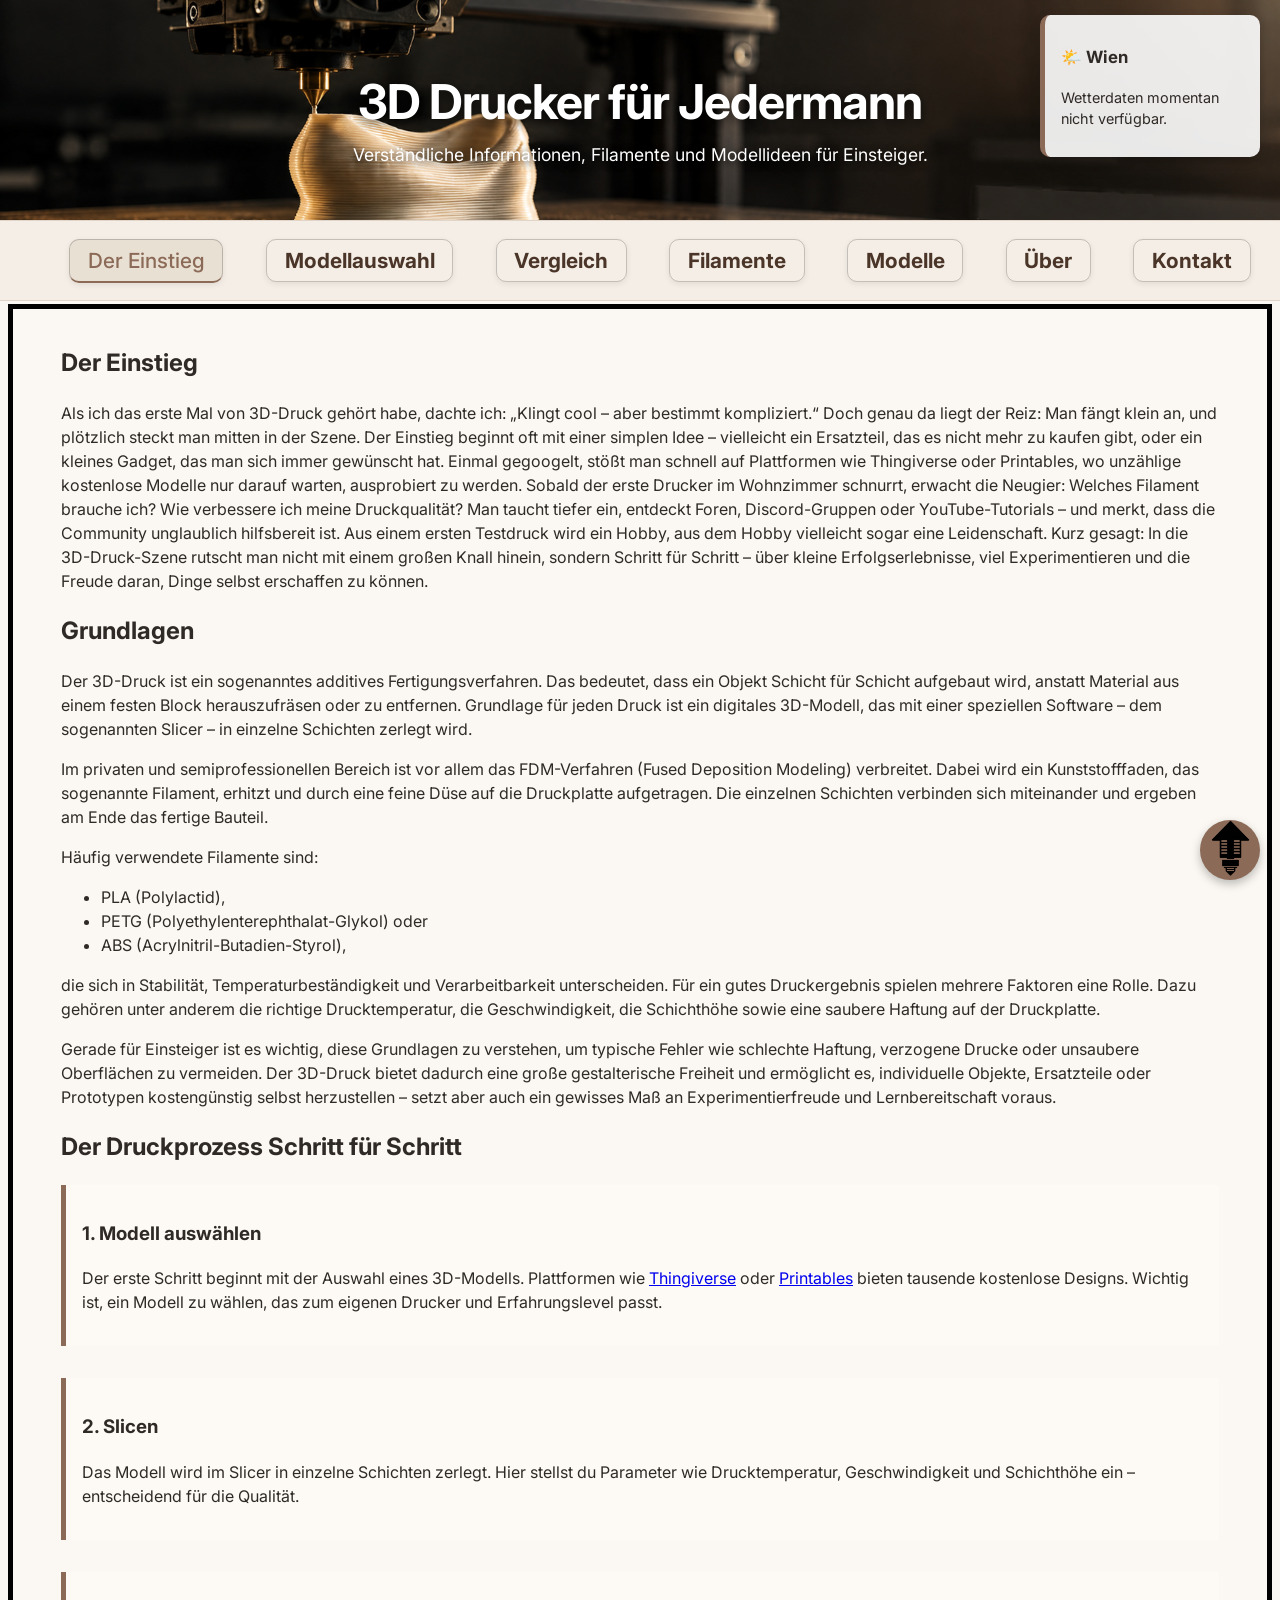
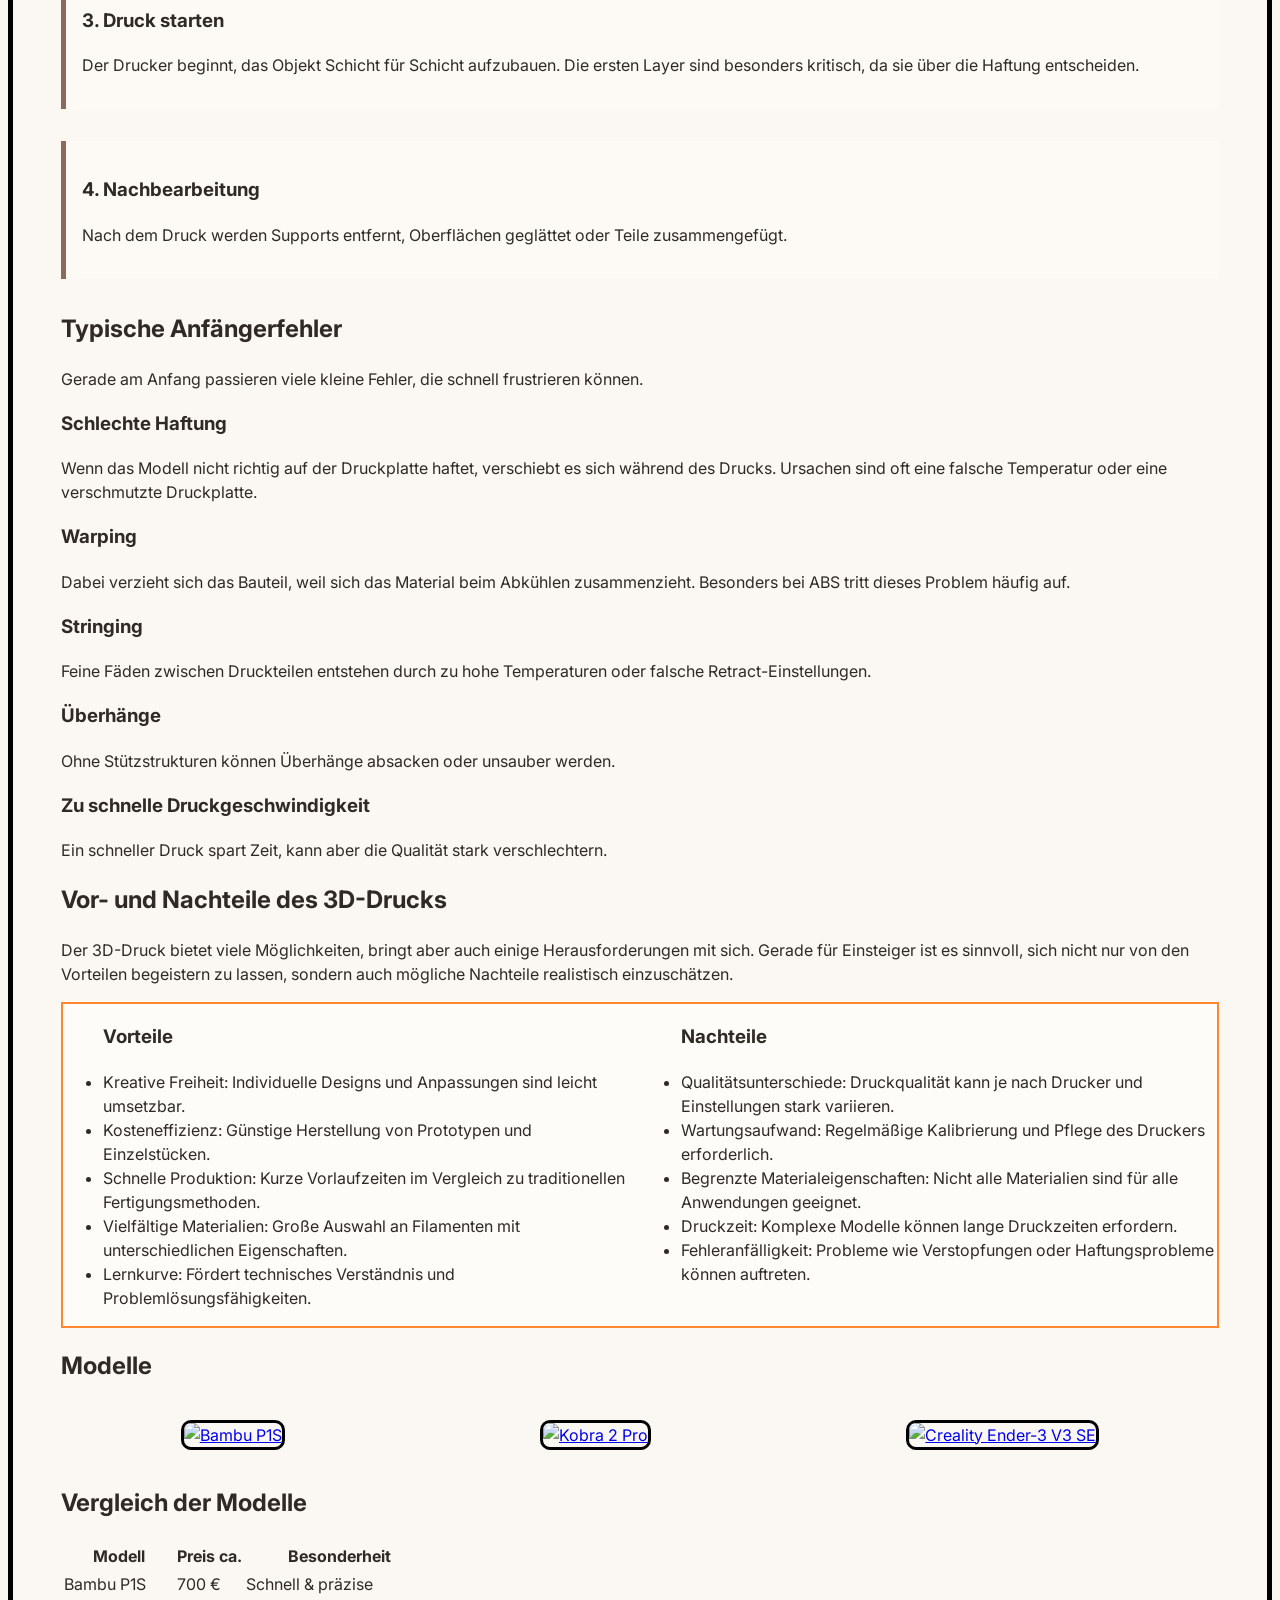
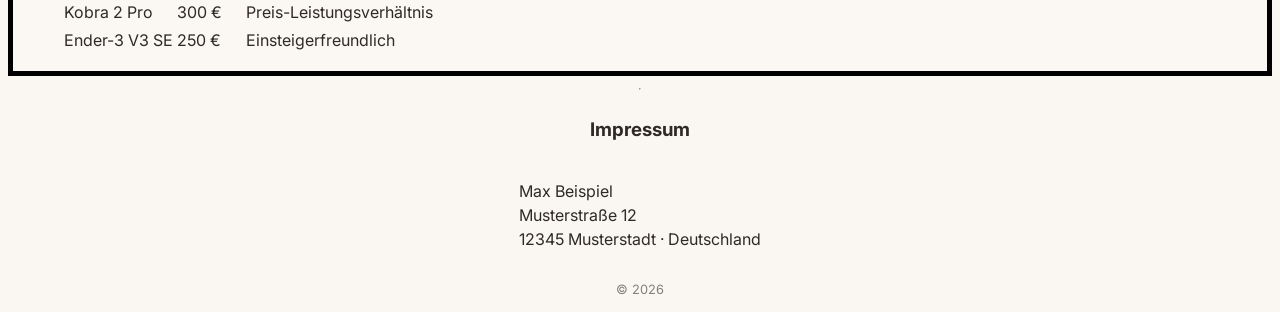
==== commit 7a7024cf: "Add weather API and filament humidity tips" ====
--- a/Neufeld Website/index.html
+++ b/Neufeld Website/index.html
@@ -17,7 +17,12 @@
         <p class="header-subtitle">
             Verständliche Informationen, Filamente und Modellideen für Einsteiger.
         </p>
-    </header>       
+
+        <div id="weather-box">
+        Wetter wird geladen...
+        </div>
+    </header>      
+
     <nav class="navbar">
         <ul>    
             <li><a href="index.html#intro" class="active">Der Einstieg</a></li>
@@ -74,6 +79,7 @@
                 Experimentierfreude und Lernbereitschaft voraus.
             </p>
         </section>
+
         <section id="process">
             <h2>Der Druckprozess Schritt für Schritt</h2>
 
--- a/Neufeld Website/css/style.css
+++ b/Neufeld Website/css/style.css
@@ -85,7 +85,7 @@
     background-color: #fdfaf5;
 }
 
-.table-wrapper { /* klassifizierte Tabelle passt sich automatisch an */
+.table-wrapper { 
     overflow-x: auto;
     max-width: 100%;
 
@@ -143,6 +143,8 @@
 
 
 header {
+    position: relative;
+
     background-image: url("../icons/headernozzle.png");
     background-size: cover;
     background-position: left center;
@@ -333,6 +335,49 @@
     outline: 2px solid #2F2A26;
 }
 
+#weather-box {
+    position: absolute;
+
+    top: 15px;
+    right: 20px;
+
+    background: rgba(255,255,255,0.9);
+
+    padding: 0.8rem 1rem;
+
+    border-left: 5px solid #8B6A57;
+    border-radius: 10px;
+
+    box-shadow: 0 4px 12px rgba(0,0,0,0.12);
+
+    font-size: 0.9rem;
+
+    max-width: 220px;
+}
+
+#weather-tip {
+    position: absolute;
+
+    top: 310px;
+    right: 20px;
+
+    width: 280px;
+
+    background: #fdfaf5;
+
+    padding: 1rem;
+
+    border-left: 5px solid #8B6A57;
+    border-radius: 10px;
+
+    box-shadow: 0 4px 12px rgba(0,0,0,0.1);
+}
+
+#weather-tip h4 {
+    margin-top: 0;
+    margin-bottom: 0.5rem;
+}
+
 td {
     overflow-wrap: break-word;
 
@@ -401,4 +446,16 @@
         flex-direction: column;
     }
 
+    #weather-box {
+    position: static;
+    margin-top: 1rem;
+    max-width: none;
+}
+
+    #weather-tip {
+        position: static;
+        width: auto;
+        margin: 1rem;
+    }
+
 }
